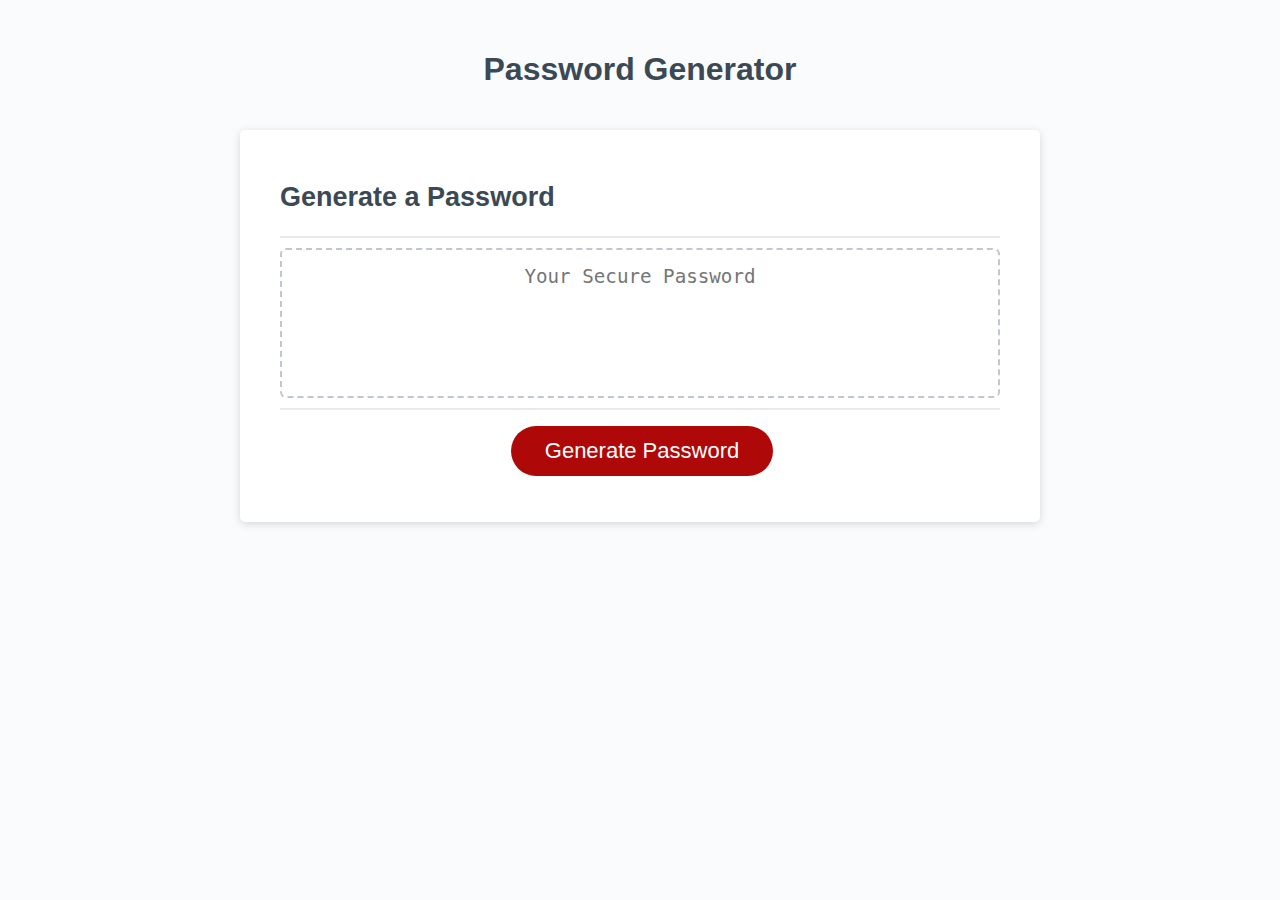
==== Develop/index.html @ 9dcc0783 "Source file add" ====
<!DOCTYPE html>
<html lang="en">
  <head>
    <meta charset="UTF-8" />
    <meta name="viewport" content="width=device-width, initial-scale=1.0" />
    <meta http-equiv="X-UA-Compatible" content="ie=edge" />
    <title>Password Generator</title>
    <link rel="stylesheet" href="style.css" />
  </head>
  <body>
    <div class="wrapper">
      <header>
        <h1>Password Generator</h1>
      </header>
      <div class="card">
        <div class="card-header">
          <h2>Generate a Password</h2>
        </div>
        <div class="card-body">
          <textarea
            readonly
            id="password"
            placeholder="Your Secure Password"
            aria-label="Generated Password"
          ></textarea>
        </div>
        <div class="card-footer">
          <button id="generate" class="btn">Generate Password</button>
        </div>
      </div>
    </div>
    <script src="script.js"></script>
  </body>
</html>
---- Develop/style.css ----
*,
*::before,
*::after {
  box-sizing: border-box;
}

html,
body,
.wrapper {
  height: 100%;
  margin: 0;
  padding: 0;
}

body {
  font-family: sans-serif;
  background-color: #f9fbfd;
}

.wrapper {
  padding-top: 30px;
  padding-left: 20px;
  padding-right: 20px;
}

header {
  text-align: center;
  padding: 20px;
  padding-top: 0px;
  color: hsl(206, 17%, 28%);
}

.card {
  background-color: hsl(0, 0%, 100%);
  border-radius: 5px;
  border-width: 1px;
  box-shadow: rgba(0, 0, 0, 0.15) 0px 2px 8px 0px;
  color: hsl(206, 17%, 28%);
  font-size: 18px;
  margin: 0 auto;
  max-width: 800px;
  padding: 30px 40px;
}

.card-header::after {
  content: " ";
  display: block;
  width: 100%;
  background: #e7e9eb;
  height: 2px;
}

.card-body {
  min-height: 100px;
}

.card-footer {
  text-align: center;
}

.card-footer::before {
  content: " ";
  display: block;
  width: 100%;
  background: #e7e9eb;
  height: 2px;
}

.card-footer::after {
  content: " ";
  display: block;
  clear: both;
}

.btn {
  border: none;
  background-color: hsl(360, 91%, 36%);
  border-radius: 25px;
  box-shadow: rgba(0, 0, 0, 0.1) 0px 1px 6px 0px rgba(0, 0, 0, 0.2) 0px 1px 1px
    0px;
  color: hsl(0, 0%, 100%);
  display: inline-block;
  font-size: 22px;
  line-height: 22px;
  margin: 16px 16px 16px 20px;
  padding: 14px 34px;
  text-align: center;
  cursor: pointer;
}

button[disabled] {
  cursor: default;
  background: #c0c7cf;
}

.float-right {
  float: right;
}

#password {
  -webkit-appearance: none;
  -moz-appearance: none;
  appearance: none;
  border: none;
  display: block;
  width: 100%;
  padding-top: 15px;
  padding-left: 15px;
  padding-right: 15px;
  padding-bottom: 85px;
  font-size: 1.2rem;
  text-align: center;
  margin-top: 10px;
  margin-bottom: 10px;
  border: 2px dashed #c0c7cf;
  border-radius: 6px;
  resize: none;
  overflow: hidden;
}

@media (max-width: 690px) {
  .btn {
    font-size: 1rem;
    margin: 16px 0px 0px 0px;
    padding: 10px 15px;
  }

  #password {
    font-size: 1rem;
  }
}

@media (max-width: 500px) {
  .btn {
    font-size: 0.8rem;
  }
}
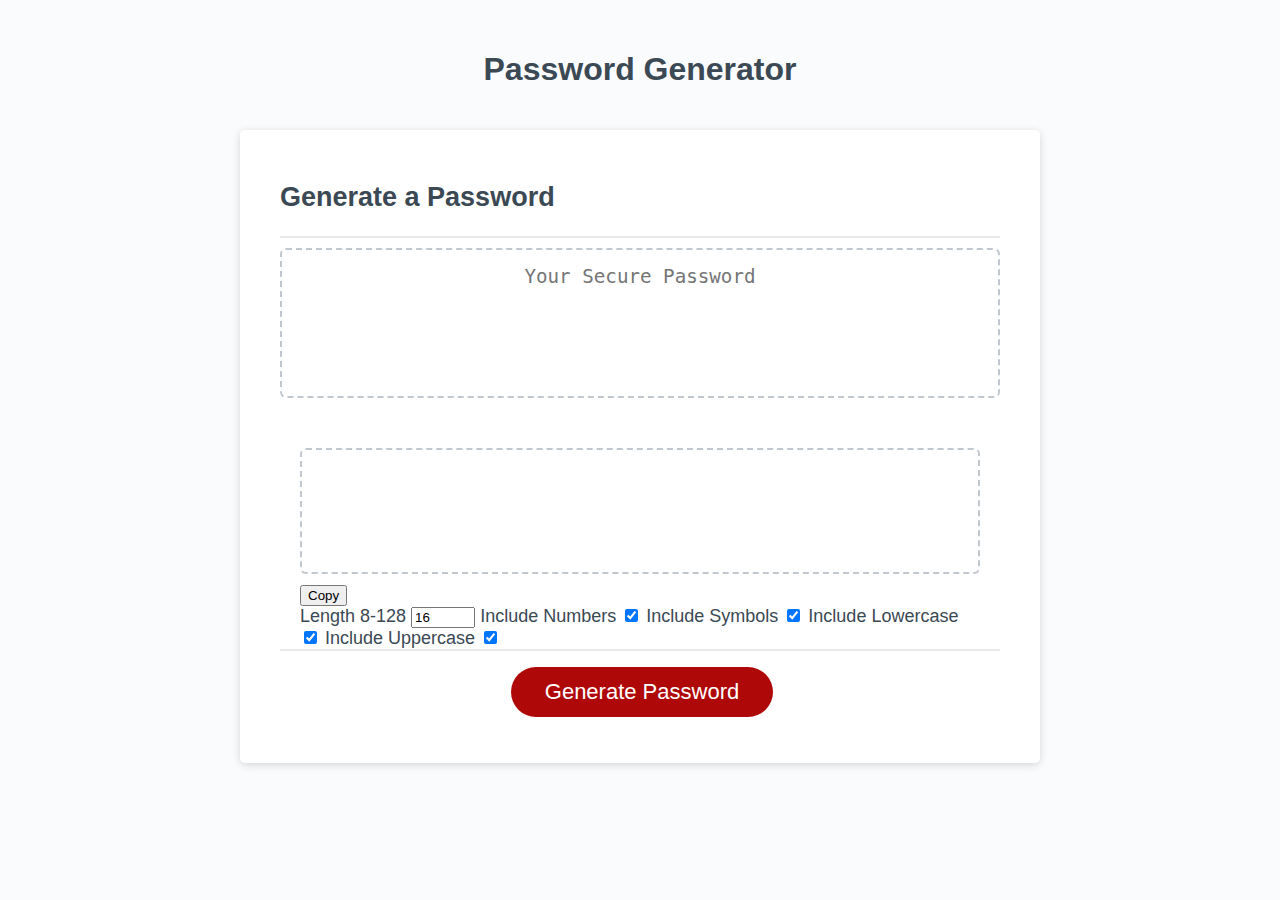
==== commit 93a7a6c3: "removed user prompt instead added checkboxes and length input directly on the page." ====
--- a/Develop/index.html
+++ b/Develop/index.html
@@ -23,7 +23,25 @@
             placeholder="Your Secure Password"
             aria-label="Generated Password"
           ></textarea>
+
+          <div id="random-password" class="wrapper">
+            <input type="text" id="password" /> <button id="copy">Copy</button>
+            <div id="settings">
+              <label for="length">Length 8-128</label>
+              <input type="number" id="length" value="16" min="8" max="128" />    
+              <label for="numbers">Include Numbers</label>
+              <input type="checkbox" id="numbers" checked />
+              <label for="symbols">Include Symbols</label>
+              <input type="checkbox" id="symbols" checked />
+              <label for="numbers">Include Lowercase</label>
+              <input type="checkbox" id="numbers" checked />
+              <label for="symbols">Include Uppercase</label>
+              <input type="checkbox" id="symbols" checked />
+            </div>
+           
+          </div>
         </div>
+
         <div class="card-footer">
           <button id="generate" class="btn">Generate Password</button>
         </div>
@@ -31,4 +49,9 @@
     </div>
     <script src="script.js"></script>
   </body>
-</html>
+
+
+
+
+
+  </html>
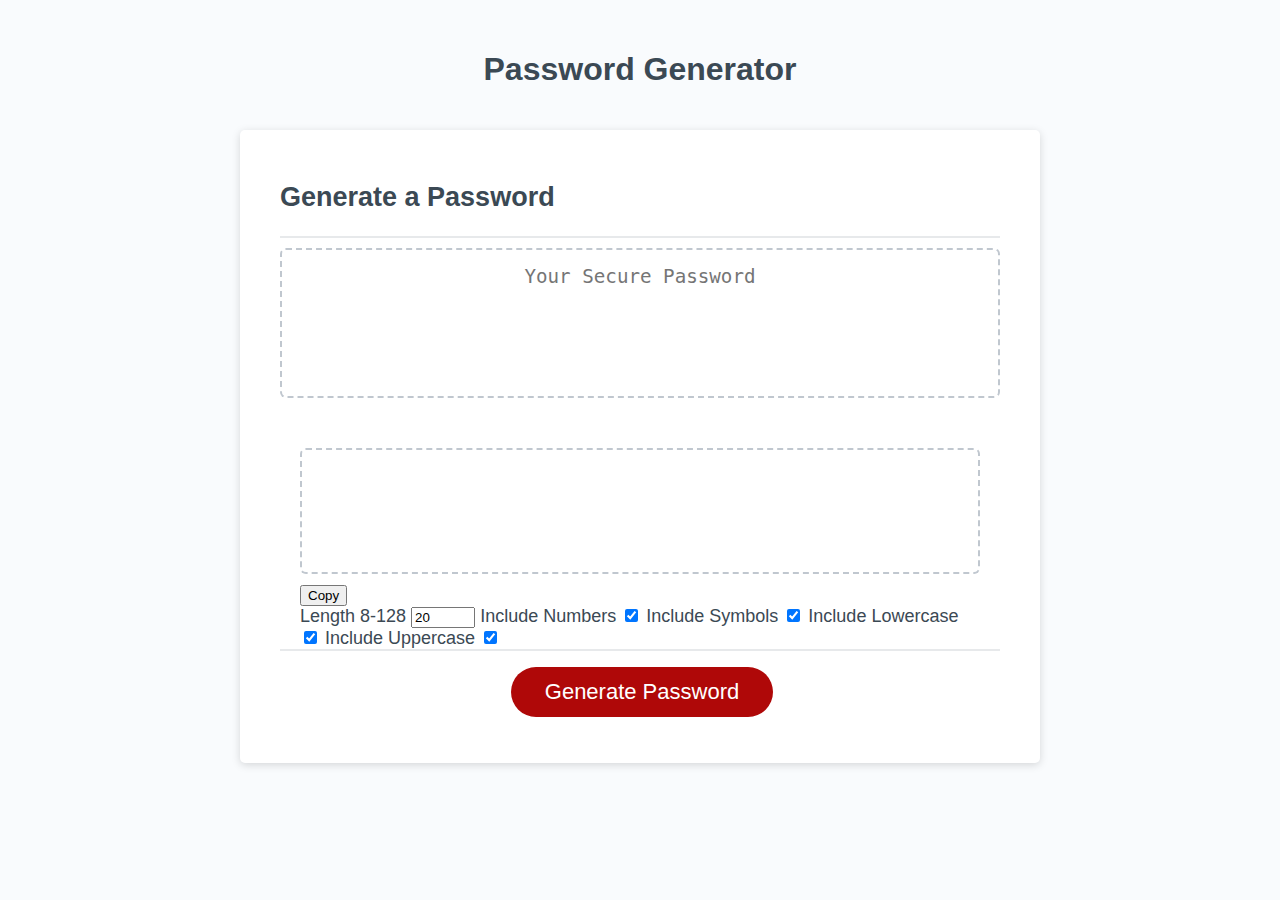
==== commit 9781e161: "added PW variables, linked id's to js" ====
--- a/Develop/index.html
+++ b/Develop/index.html
@@ -24,19 +24,21 @@
             aria-label="Generated Password"
           ></textarea>
 
+          
+
           <div id="random-password" class="wrapper">
             <input type="text" id="password" /> <button id="copy">Copy</button>
             <div id="settings">
               <label for="length">Length 8-128</label>
-              <input type="number" id="length" value="16" min="8" max="128" />    
+              <input type="number" id="length" value="20" min="8" max="128" />    
               <label for="numbers">Include Numbers</label>
               <input type="checkbox" id="numbers" checked />
               <label for="symbols">Include Symbols</label>
               <input type="checkbox" id="symbols" checked />
-              <label for="numbers">Include Lowercase</label>
-              <input type="checkbox" id="numbers" checked />
-              <label for="symbols">Include Uppercase</label>
-              <input type="checkbox" id="symbols" checked />
+              <label for="lower">Include Lowercase</label>
+              <input type="checkbox" id="lower" checked />
+              <label for="lower">Include Uppercase</label>
+              <input type="checkbox" id="upper" checked />
             </div>
            
           </div>
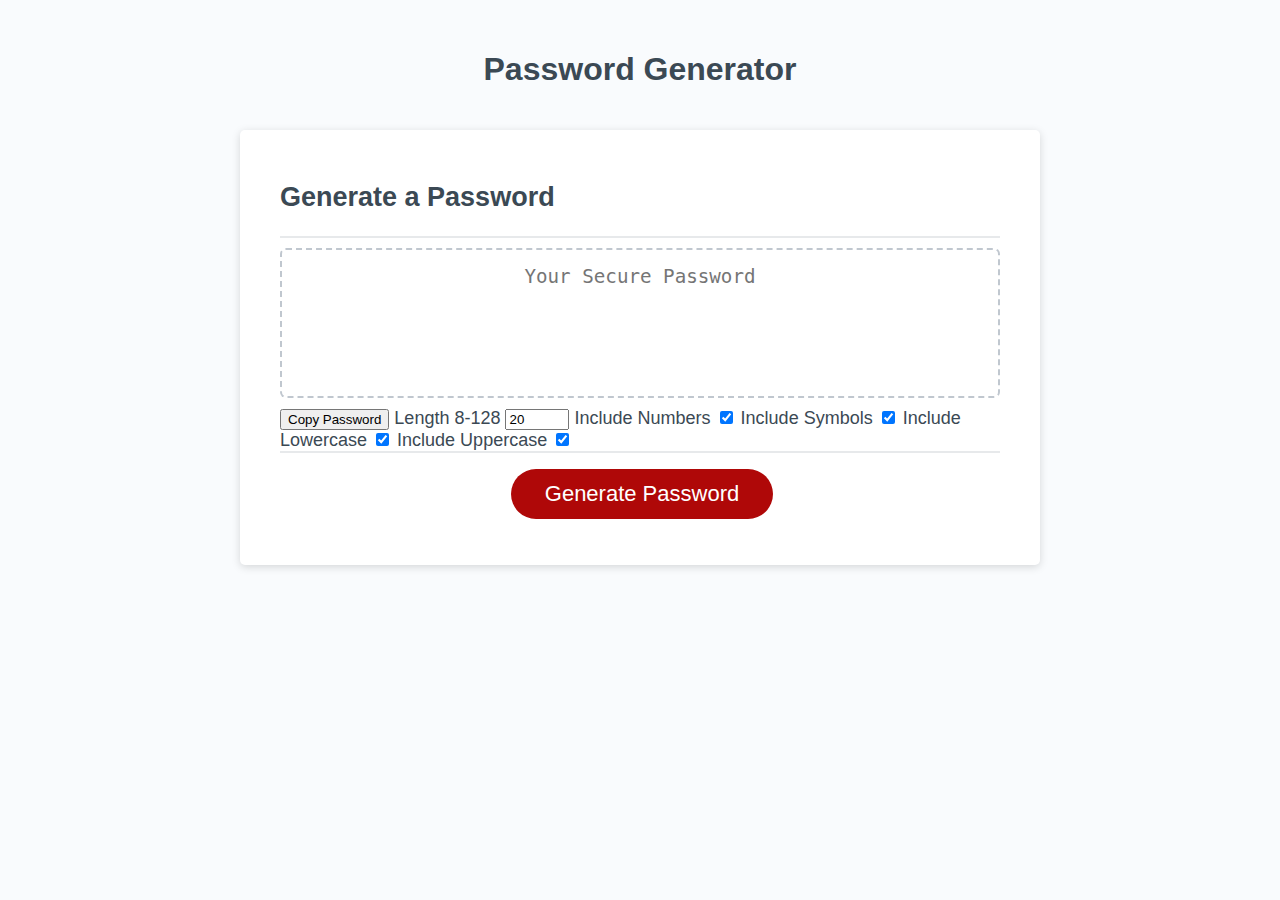
==== commit 81f63961: "additional formatting on HTML Document. Removed additional text box, updated button name, updated le" ====
--- a/Develop/index.html
+++ b/Develop/index.html
@@ -1,59 +1,55 @@
 <!DOCTYPE html>
 <html lang="en">
-  <head>
-    <meta charset="UTF-8" />
-    <meta name="viewport" content="width=device-width, initial-scale=1.0" />
-    <meta http-equiv="X-UA-Compatible" content="ie=edge" />
-    <title>Password Generator</title>
-    <link rel="stylesheet" href="style.css" />
-  </head>
-  <body>
-    <div class="wrapper">
-      <header>
-        <h1>Password Generator</h1>
-      </header>
-      <div class="card">
-        <div class="card-header">
-          <h2>Generate a Password</h2>
-        </div>
-        <div class="card-body">
-          <textarea
-            readonly
-            id="password"
-            placeholder="Your Secure Password"
-            aria-label="Generated Password"
-          ></textarea>
 
-          
+<head>
+  <meta charset="UTF-8" />
+  <meta name="viewport" content="width=device-width, initial-scale=1.0" />
+  <meta http-equiv="X-UA-Compatible" content="ie=edge" />
+  <title>Password Generator</title>
+  <link rel="stylesheet" href="style.css" />
+</head>
 
-          <div id="random-password" class="wrapper">
-            <input type="text" id="password" /> <button id="copy">Copy</button>
-            <div id="settings">
-              <label for="length">Length 8-128</label>
-              <input type="number" id="length" value="20" min="8" max="128" />    
-              <label for="numbers">Include Numbers</label>
-              <input type="checkbox" id="numbers" checked />
-              <label for="symbols">Include Symbols</label>
-              <input type="checkbox" id="symbols" checked />
-              <label for="lower">Include Lowercase</label>
-              <input type="checkbox" id="lower" checked />
-              <label for="lower">Include Uppercase</label>
-              <input type="checkbox" id="upper" checked />
-            </div>
-           
-          </div>
-        </div>
+<body>
+  <div class="wrapper">
+    <header>
+      <h1>Password Generator</h1>
+    </header>
+    <div class="card">
+      <div class="card-header">
+        <h2>Generate a Password</h2>
+      </div>
+      <div class="card-body">
+        <textarea readonly id="password" placeholder="Your Secure Password" aria-label="Generated Password"></textarea>
 
-        <div class="card-footer">
-          <button id="generate" class="btn">Generate Password</button>
-        </div>
+
+
+
+        <button id="copy">Copy Password</button>
+        <label for="length">Length 8-128</label>
+        <input type="number" id="length" value="20" min="8" max="128" />
+        <label for="numbers">Include Numbers</label>
+        <input type="checkbox" id="numbers" checked />
+        <label for="symbols">Include Symbols</label>
+        <input type="checkbox" id="symbols" checked />
+        <label for="lower">Include Lowercase</label>
+        <input type="checkbox" id="lower" checked />
+        <label for="lower">Include Uppercase</label>
+        <input type="checkbox" id="upper" checked />
+
+
+
+      </div>
+
+      <div class="card-footer">
+        <button id="generate" class="btn">Generate Password</button>
       </div>
     </div>
-    <script src="script.js"></script>
-  </body>
+  </div>
+  <script src="script.js"></script>
+</body>
 
 
 
 
 
-  </html>
+</html>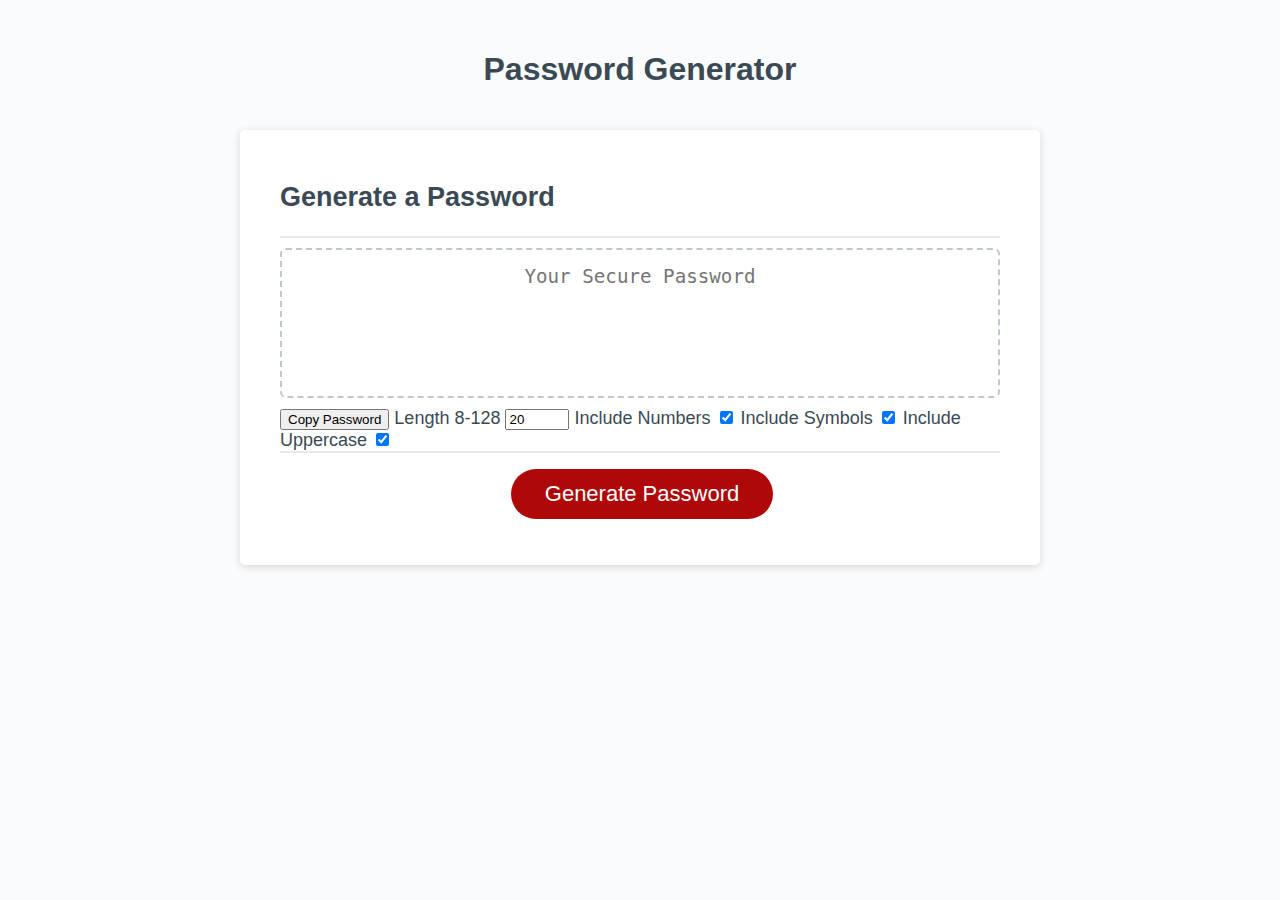
==== commit 4e8d87ee: "event listerner options added. Still unable to generate the password. getting console errors in brow" ====
--- a/Develop/index.html
+++ b/Develop/index.html
@@ -31,9 +31,7 @@
         <input type="checkbox" id="numbers" checked />
         <label for="symbols">Include Symbols</label>
         <input type="checkbox" id="symbols" checked />
-        <label for="lower">Include Lowercase</label>
-        <input type="checkbox" id="lower" checked />
-        <label for="lower">Include Uppercase</label>
+        <label for="upper">Include Uppercase</label>
         <input type="checkbox" id="upper" checked />
 
 
